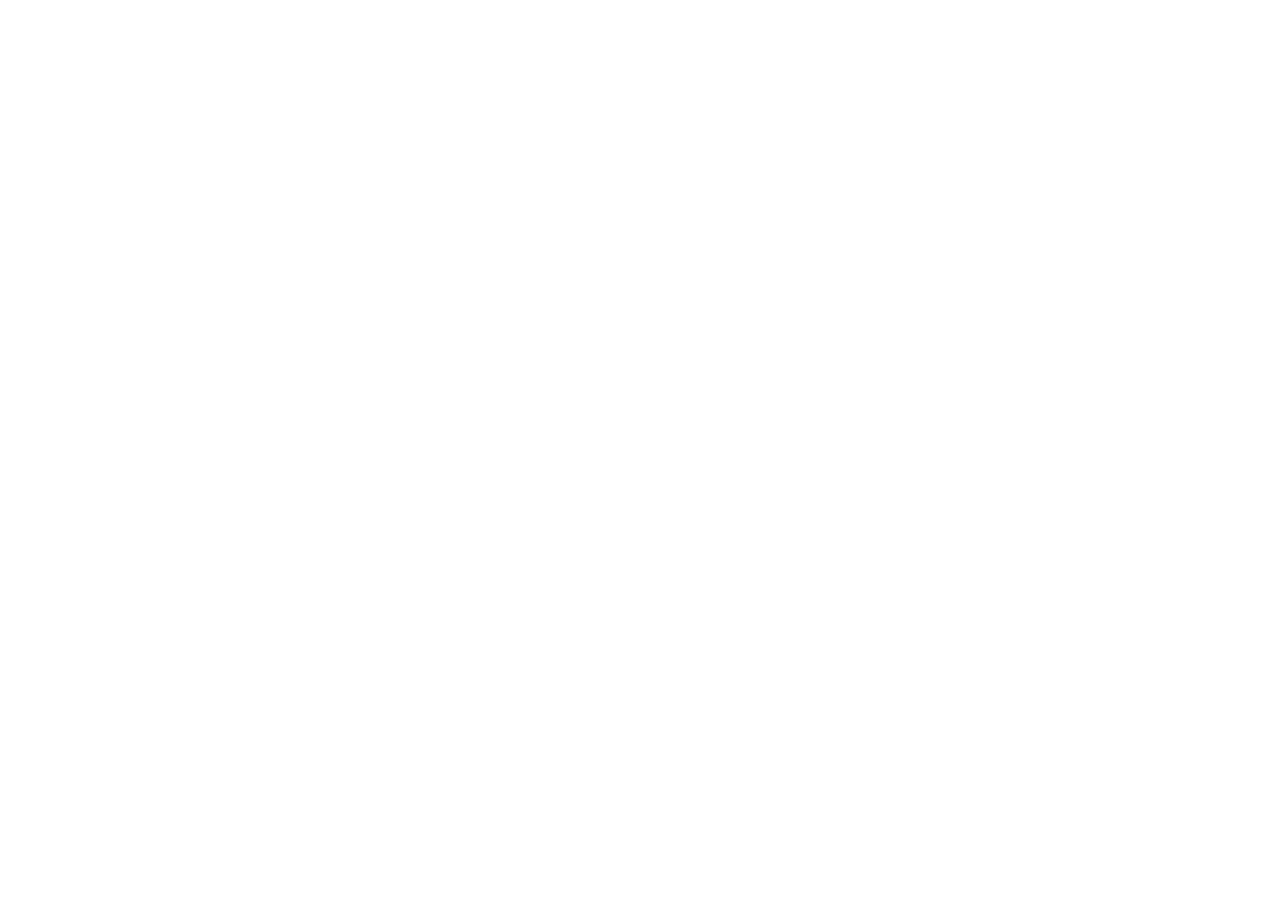
==== index.html @ 26494425 "criação de estrutura básica" ====
<!DOCTYPE html>
<html lang="pt-br">
<head>
    <meta charset="UTF-8">
    <meta name="viewport" content="width=device-width, initial-scale=1.0">
    <link rel="stylesheet" href="styles/style.css">
    <link rel="shortcut icon" href="favicon.ico" type="image/x-icon">
    <title>Projeto social</title>
</head>
<body>
    
</body>
</html>
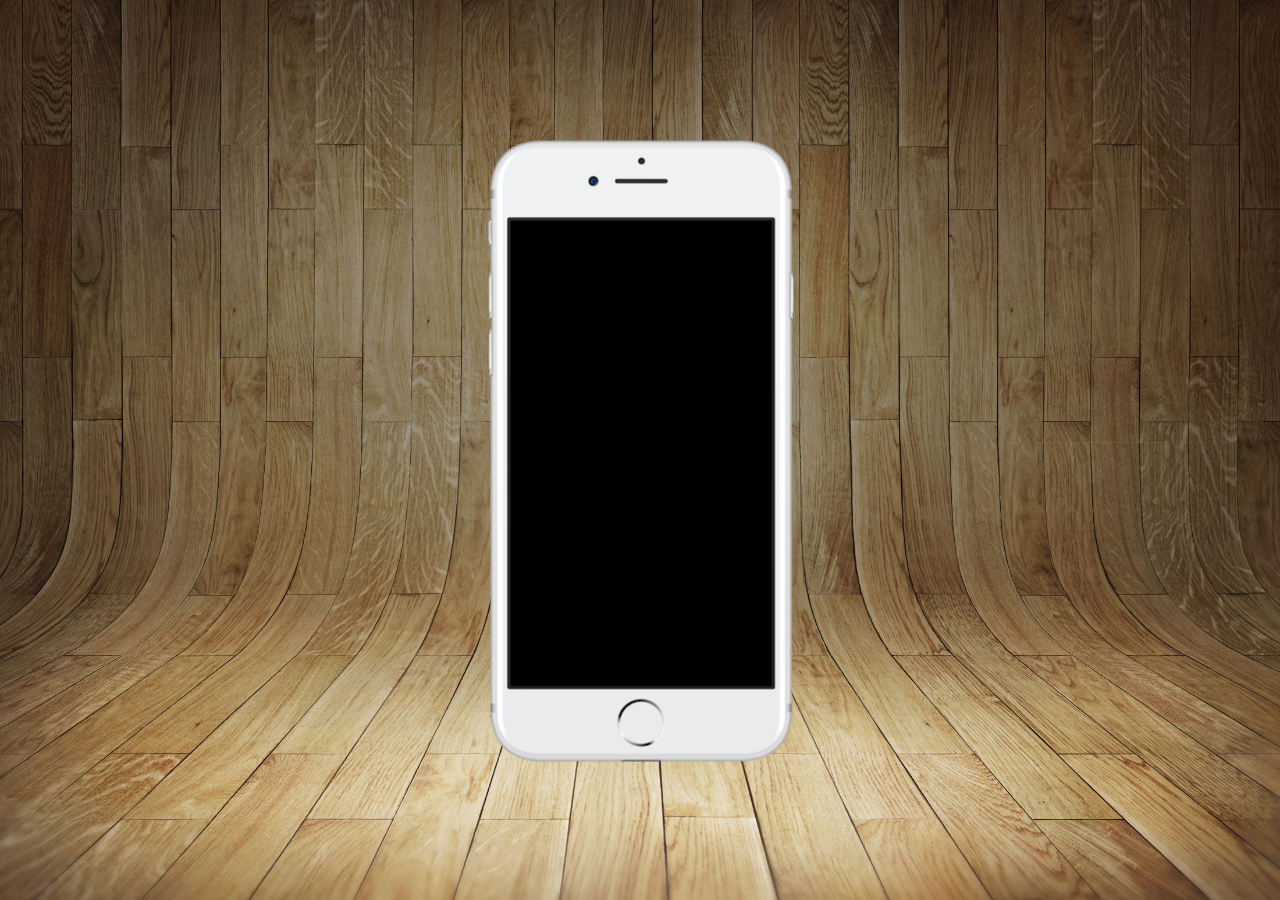
==== commit 7c683a19: "criação de estilos visuais" ====
--- a/index.html
+++ b/index.html
@@ -8,6 +8,13 @@
     <title>Projeto social</title>
 </head>
 <body>
-    
+    <main>
+        <section id="telefone">
+
+        </section>
+        <section id="midias-sociais">
+
+        </section>
+    </main>
 </body>
 </html>--- a/styles/style.css
+++ b/styles/style.css
@@ -0,0 +1,33 @@
+@charset "UTF-8";
+*{
+    margin: 0px;
+    padding: 0px;
+    box-sizing: border-box;
+}
+
+html, body{
+    height: 100vh;
+    width: 100vw;
+    background-color: black;
+}
+
+body{
+    background: url(../img/fundo-madeira.jpg) no-repeat top center;
+    background-size: cover;
+    background-attachment: fixed;
+}
+
+main{
+    height: 100vh;
+    position: relative;
+}
+
+section#telefone{
+    height: 625px;
+    width: 309px;
+    position: relative;
+    top: 50%;
+    left: 50%;
+    transform: translate(-50%, -50%);
+    background: url(../img/frame-iphone.png) no-repeat;
+}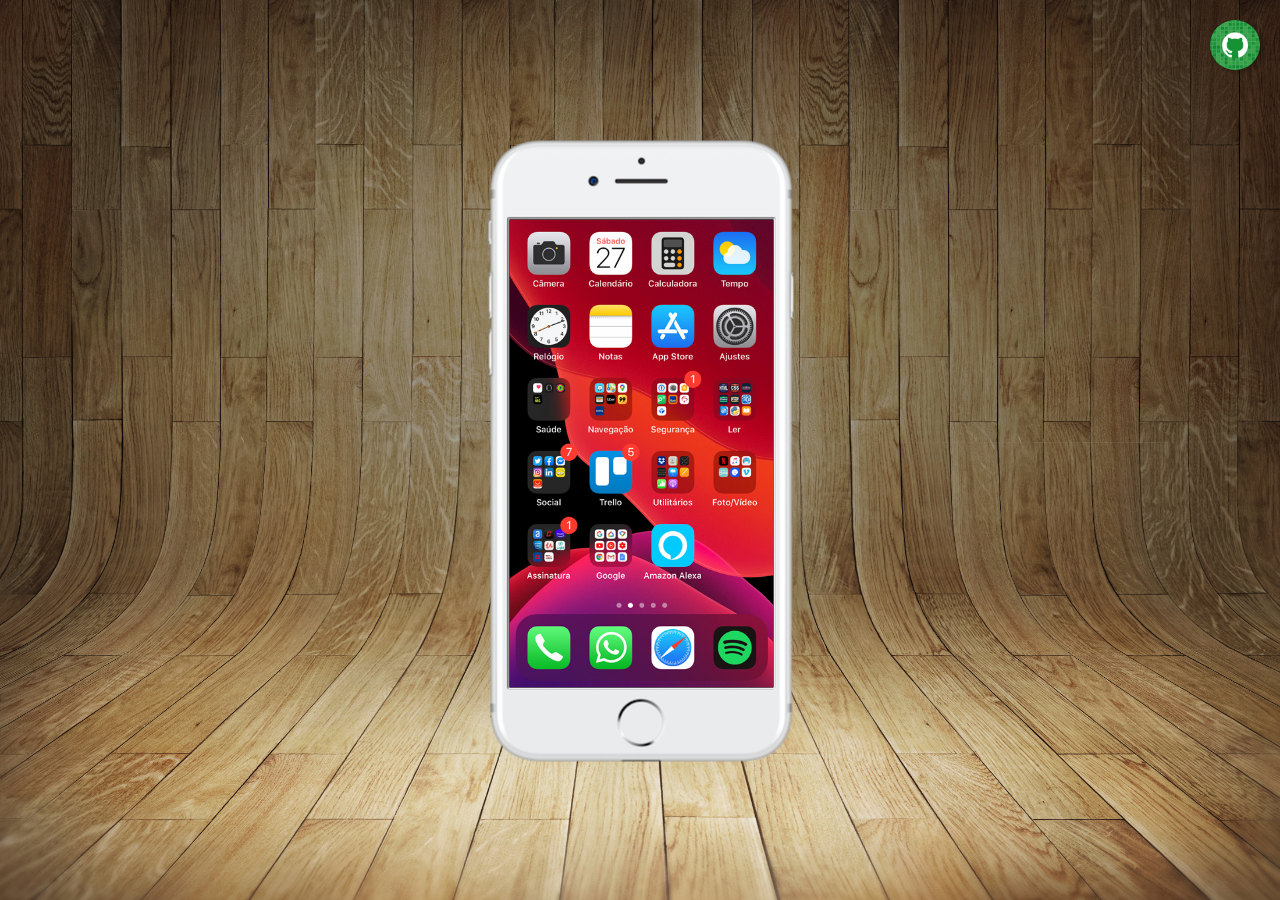
==== commit 035fcde9: "criação de botões" ====
--- a/index.html
+++ b/index.html
@@ -9,11 +9,13 @@
 </head>
 <body>
     <main>
-        <section id="telefone">
+        <section id="telefone"> 
 
+            <iframe src="home.html" frameborder="1" name="telefone" id="tela"></iframe>
         </section>
+
         <section id="midias-sociais">
-
+            <a href="https://github.com/Igorwgil" taget="tela"><img src="img/logo-github.jpg" alt=""></a>
         </section>
     </main>
 </body>
--- a/styles/style.css
+++ b/styles/style.css
@@ -25,9 +25,35 @@
 section#telefone{
     height: 625px;
     width: 309px;
-    position: relative;
+    position: absolute;
     top: 50%;
     left: 50%;
     transform: translate(-50%, -50%);
     background: url(../img/frame-iphone.png) no-repeat;
-}+}
+
+iframe#tela{
+    position: relative;
+    top: 80px;
+    left: 22px;
+    width: 268px;
+    height: 472px;
+}
+
+section#midias-sociais{
+    text-align: right;
+}
+
+section#midias-sociais img{
+    margin: 20px;
+    height: 50px;
+    border-radius: 50%;
+    box-shadow: 2px 2px 5px #0000004d;
+}
+
+section#midias-sociais img:hover{
+    border: 3px solid rgb(255, 255, 255);
+    transform: translate(-2px, -2px);
+    transition: transform .2s, border .3s;
+}
+
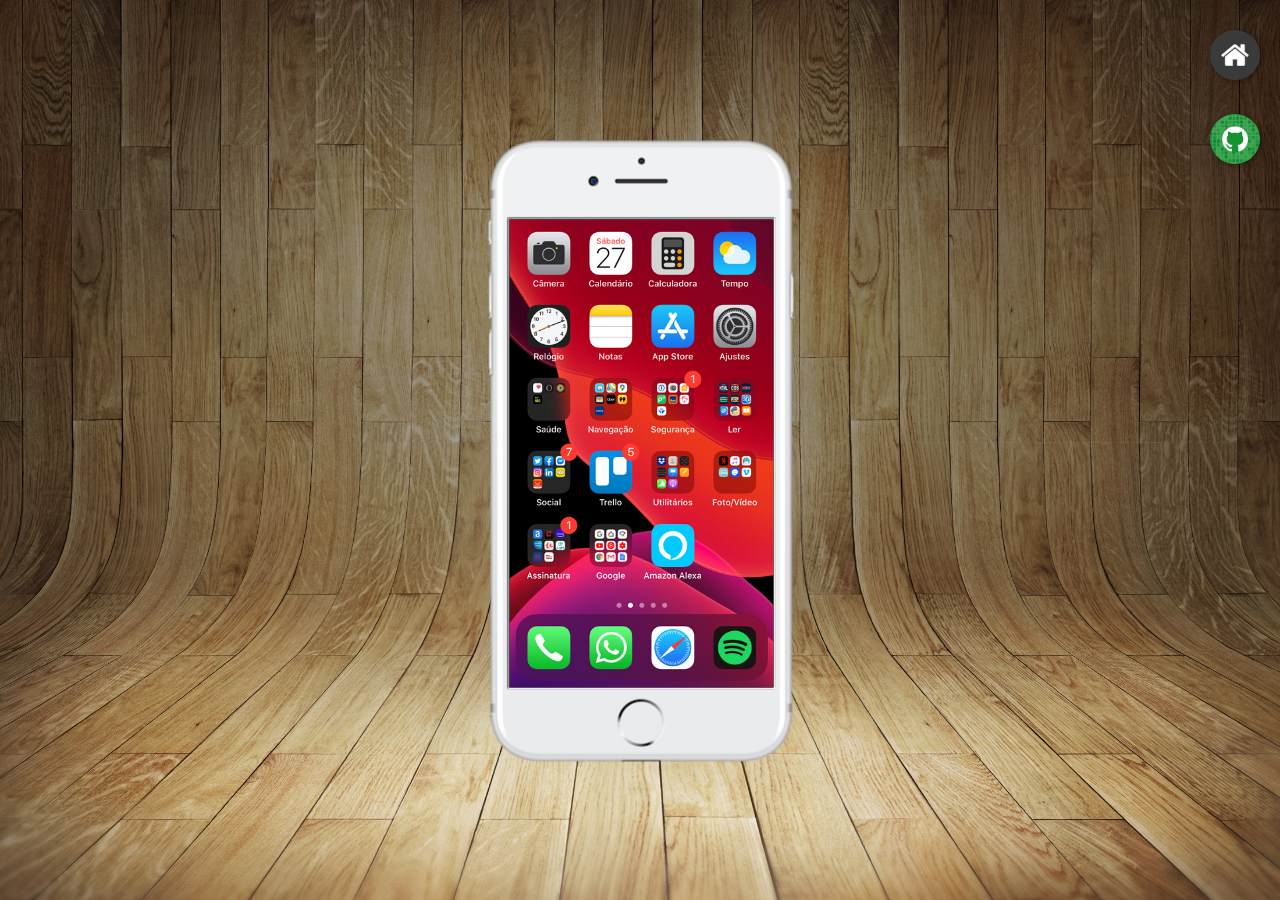
==== commit cb30f3ee: "Criação de botões de redirecionamento" ====
--- a/index.html
+++ b/index.html
@@ -10,12 +10,20 @@
 <body>
     <main>
         <section id="telefone"> 
-
-            <iframe src="home.html" frameborder="1" name="telefone" id="tela"></iframe>
+            <iframe src="home.html" frameborder="1" name="tela" id="tela"></iframe>
         </section>
 
         <section id="midias-sociais">
-            <a href="https://github.com/Igorwgil" taget="tela"><img src="img/logo-github.jpg" alt=""></a>
+
+            <a href="home.html" target="tela">
+                <img src="img/logo-home.jpg" alt="">
+            </a><br>
+
+            
+            <a href="img/tela-github.jpg" target="tela">
+                <img src="img/logo-github.jpg" alt="">
+            </a>
+            
         </section>
     </main>
 </body>
--- a/styles/style.css
+++ b/styles/style.css
@@ -45,11 +45,12 @@
 }
 
 section#midias-sociais img{
-    margin: 20px;
+    margin: 30px 20px 0px 20px;
     height: 50px;
     border-radius: 50%;
     box-shadow: 2px 2px 5px #0000004d;
 }
+
 
 section#midias-sociais img:hover{
     border: 3px solid rgb(255, 255, 255);
